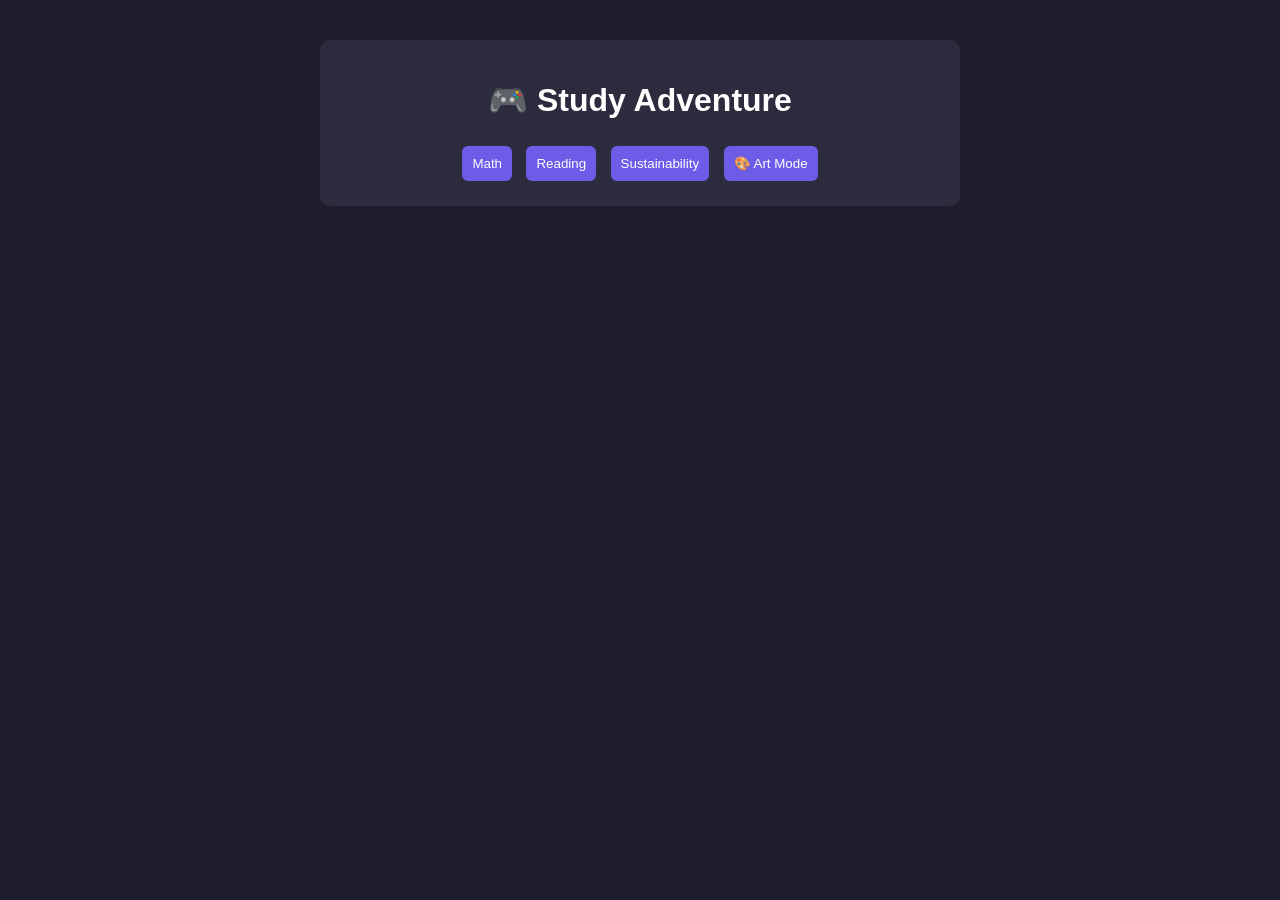
==== index.html @ 5b0965b8 "done!" ====
<!DOCTYPE html>
<html lang="en">
<head>
    <meta charset="UTF-8">
    <meta name="viewport" content="width=device-width, initial-scale=1.0">
    <title>Interactive Study Adventure</title>

    <!-- Main stylesheet -->
    <link rel="stylesheet" href="styles.css">
</head>
<body>

<div class="game-container">

    <!-- ================= MENU SCREEN ================= -->
    <!-- Main entry point where user selects category -->
    <div id="menuScreen" class="screen active">
        <h1>🎮 Study Adventure</h1>

        <!-- Category buttons -->
        <button onclick="chooseCategory('math')">Math</button>
        <button onclick="chooseCategory('reading')">Reading</button>
        <button onclick="chooseCategory('sustainability')">Sustainability</button>
        <button onclick="chooseCategory('art')">🎨 Art Mode</button>
    </div>

    <!-- ================= LEVEL SCREEN ================= -->
    <!-- Allows user to pick difficulty -->
    <div id="levelScreen" class="screen">
        <h2>Select Difficulty</h2>

        <!-- Buttons use dataset to pass difficulty -->
        <button class="level-btn" data-level="easy">Easy</button>
        <button class="level-btn" data-level="medium">Medium</button>
        <button class="level-btn" data-level="hard">Hard</button>
    </div>

    <!-- ================= GAME SCREEN ================= -->
    <!-- Main quiz interface -->
    <div id="gameScreen" class="screen">

        <!-- Timer (used for harder modes if extended later) -->
        <p id="timerText"></p>

        <p id="hintText"></p>

        <!-- Story text (only used in reading mode) -->
        <h3 id="storyText"></h3>

        <!-- Question display -->
        <h2 id="questionText"></h2>

        <!-- Multiple choice container (used dynamically) -->
        <div id="optionsContainer"></div>

        <!-- User input for typing answers -->
        <input type="text" id="answerInput" placeholder="Type answer">

        <br><br>

        <!-- Action buttons -->
        <button id="submitButton" onclick="checkAnswer()">Submit</button>
        <button id="hintButton" onclick="showHint()">Hint</button>
        <button id="skipButton" onclick="skipQuestion()">Skip</button>

        <!-- Feedback messages -->
        <p id="feedback"></p>

        <!-- Score tracking -->
        <h3 id="scoreText">Score: 0</h3>
        <p id="finalScore"></p>

        <!-- Navigation -->
        <button onclick="goToMenu()">Back</button>
    </div>

    <!-- ================= ART SCREEN ================= -->
    <!-- Pixel art grid mode (advanced feature) -->
    <div id="artScreen" class="screen">
        <h2>🎨 Pixel Art Mode</h2>

        <!-- Grid will be dynamically generated via JS -->
        <div id="grid"></div>

        <br>

        <button onclick="goToMenu()">Back</button>
    </div>

</div>

<!-- ===== HINT MODAL ===== -->
<div id="hintModal" class="modal">
    <div class="modal-content">
        <span id="closeHintBtn">&times;</span>
        <p id="modalHintText"></p>
    </div>
</div>

<!-- Grid system script ( Alex's art feature) -->
<script src="grid-art.js"></script>

<!-- Main game logic -->
<script src="Interactive-Study-Adventure-Game-Script.js"></script>

</body>
</html>
---- styles.css ----
/* ================= GLOBAL STYLING ================= */
body {
    margin: 0;
    font-family: Arial;
    background: #1e1e2f;
    color: white;
}

/* Main container for all screens */
.game-container {
    max-width: 600px;
    margin: 40px auto;
    padding: 20px;
    background: #2c2c3e;
    border-radius: 10px;
    text-align: center;
}

/* Screens hidden by default */
.screen {
    display: none;
}

/* Active screen */
.screen.active {
    display: block;
}

/* ================= BUTTON STYLING ================= */
button {
    padding: 10px;
    margin: 5px;
    border: none;
    border-radius: 6px;
    background: #6c5ce7;
    color: white;
    cursor: pointer;
}

/* Hover effect */
button:hover {
    background: #5a4bd1;
}

/* ================= ART GRID ================= */
/* Container is controlled dynamically in JS */
#grid {
    display: grid;
    justify-content: center;
}

/* Individual pixel */
.grid-cell {
    width: 16px;
    height: 16px;
    border: 1px solid #444;
}

/* ===== MODAL STYLING ===== */
.modal {
    display: none; 
    position: fixed; 
    z-index: 1;
    left: 0;
    top: 0;
    width: 100%; 
    height: 100%;
    background-color: rgba(0,0,0,0.6);
}

.modal-content {
    background-color: #2c2c3e;
    margin: 15% auto;
    padding: 20px;
    width: 300px;
    border-radius: 10px;
    text-align: center;
}

#closeHintBtn {
    float: right;
    cursor: pointer;
    font-size: 20px;
}
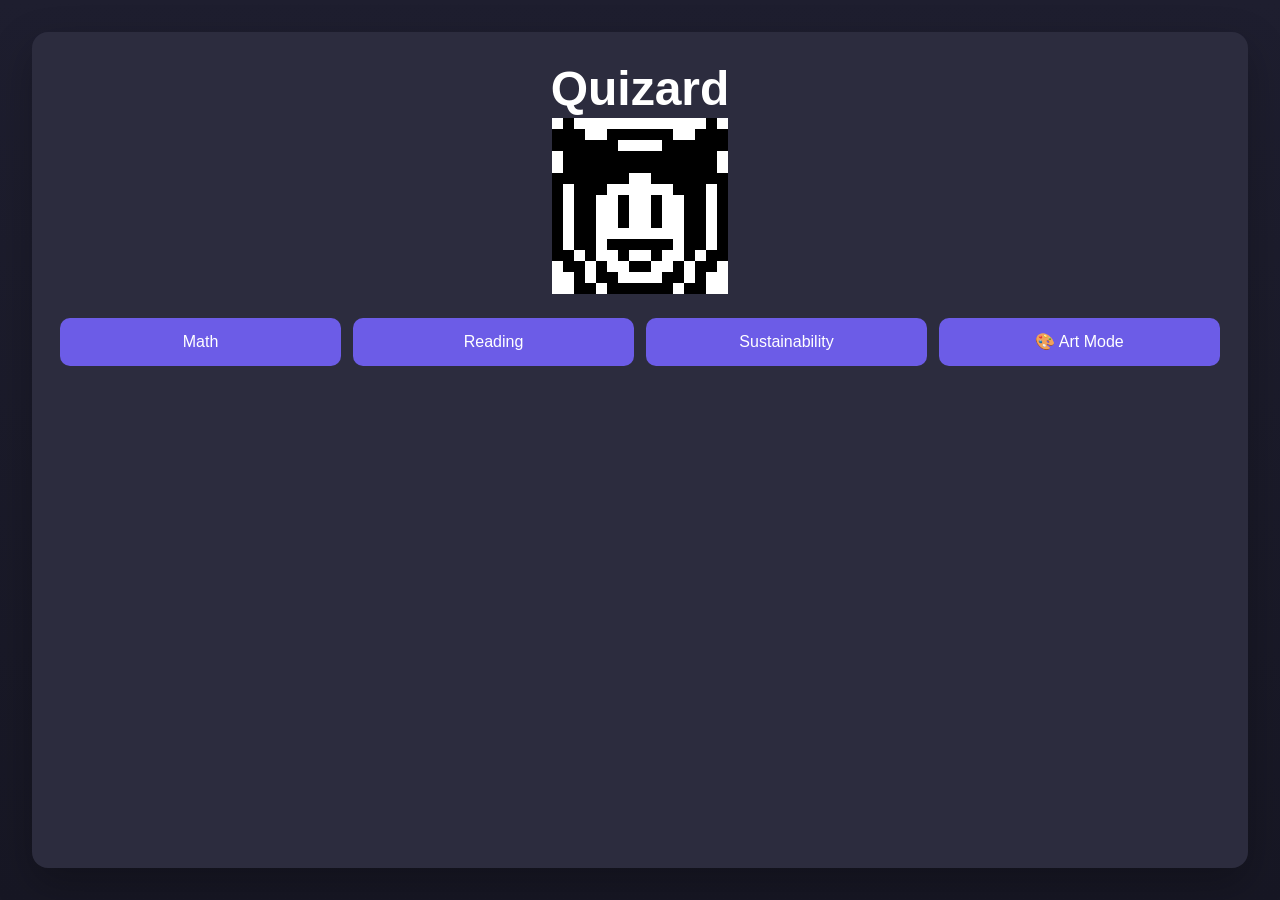
==== commit d92fa59d: "Changes: -Accessibility improvements -Responsive design improvements" ====
--- a/index.html
+++ b/index.html
@@ -1,48 +1,209 @@
-<!DOCTYPE html>
+<!doctype html>
 <html lang="en">
-<head>
-    <meta charset="UTF-8">
-    <meta name="viewport" content="width=device-width, initial-scale=1.0">
+  <head>
+    <meta charset="UTF-8" />
+    <meta name="viewport" content="width=device-width, initial-scale=1.0" />
     <title>Interactive Study Adventure</title>
-
+    <!-- Grid system script ( Alex's art feature) -->
+    <script src="grid-art.js"></script>
+    <!-- Main game logic -->
+    <script src="Interactive-Study-Adventure-Game-Script.js"></script>
     <!-- Main stylesheet -->
-    <link rel="stylesheet" href="styles.css">
-</head>
-<body>
-
-<div class="game-container">
-
-    <!-- ================= MENU SCREEN ================= -->
-    <!-- Main entry point where user selects category -->
-    <div id="menuScreen" class="screen active">
-        <h1>🎮 Study Adventure</h1>
-
+    <link rel="stylesheet" href="styles.css" />
+  </head>
+  <body>
+    <div class="game-container">
+      <!-- ================= MENU SCREEN ================= -->
+      <!-- Main entry point where user selects category -->
+      <div id="menuScreen" class="screen active">
+        <h1 class="brand-title">Quizard</h1>
+        <div id="grid" aria-hidden="true"></div>
+        <script>
+          let Quizard = [
+            [1, 0],
+            [14, 0],
+            [0, 1],
+            [1, 1],
+            [2, 1],
+            [5, 1],
+            [6, 1],
+            [7, 1],
+            [8, 1],
+            [9, 1],
+            [10, 1],
+            [13, 1],
+            [14, 1],
+            [15, 1],
+            [0, 2],
+            [1, 2],
+            [2, 2],
+            [3, 2],
+            [4, 2],
+            [5, 2],
+            [10, 2],
+            [11, 2],
+            [12, 2],
+            [13, 2],
+            [14, 2],
+            [15, 2],
+            [1, 3],
+            [2, 3],
+            [3, 3],
+            [4, 3],
+            [5, 3],
+            [6, 3],
+            [7, 3],
+            [8, 3],
+            [9, 3],
+            [10, 3],
+            [11, 3],
+            [12, 3],
+            [13, 3],
+            [14, 3],
+            [1, 4],
+            [2, 4],
+            [3, 4],
+            [4, 4],
+            [5, 4],
+            [6, 4],
+            [7, 4],
+            [8, 4],
+            [9, 4],
+            [10, 4],
+            [11, 4],
+            [12, 4],
+            [13, 4],
+            [14, 4],
+            [0, 5],
+            [1, 5],
+            [2, 5],
+            [3, 5],
+            [4, 5],
+            [5, 5],
+            [6, 5],
+            [9, 5],
+            [10, 5],
+            [11, 5],
+            [12, 5],
+            [13, 5],
+            [14, 5],
+            [15, 5],
+            [0, 6],
+            [2, 6],
+            [3, 6],
+            [4, 6],
+            [11, 6],
+            [12, 6],
+            [13, 6],
+            [15, 6],
+            [0, 7],
+            [2, 7],
+            [3, 7],
+            [6, 7],
+            [9, 7],
+            [12, 7],
+            [13, 7],
+            [15, 7],
+            [0, 8],
+            [2, 8],
+            [3, 8],
+            [6, 8],
+            [9, 8],
+            [12, 8],
+            [13, 8],
+            [15, 8],
+            [0, 9],
+            [2, 9],
+            [3, 9],
+            [6, 9],
+            [9, 9],
+            [12, 9],
+            [13, 9],
+            [15, 9],
+            [0, 10],
+            [2, 10],
+            [3, 10],
+            [12, 10],
+            [13, 10],
+            [15, 10],
+            [0, 11],
+            [2, 11],
+            [3, 11],
+            [5, 11],
+            [6, 11],
+            [7, 11],
+            [8, 11],
+            [9, 11],
+            [10, 11],
+            [12, 11],
+            [13, 11],
+            [15, 11],
+            [0, 12],
+            [1, 12],
+            [3, 12],
+            [6, 12],
+            [9, 12],
+            [12, 12],
+            [14, 12],
+            [15, 12],
+            [1, 13],
+            [2, 13],
+            [4, 13],
+            [7, 13],
+            [8, 13],
+            [11, 13],
+            [13, 13],
+            [14, 13],
+            [2, 14],
+            [4, 14],
+            [5, 14],
+            [10, 14],
+            [11, 14],
+            [13, 14],
+            [2, 15],
+            [3, 15],
+            [5, 15],
+            [6, 15],
+            [7, 15],
+            [8, 15],
+            [9, 15],
+            [10, 15],
+            [12, 15],
+            [13, 15],
+          ];
+          let myGameLogic = createGrid(16, 16, Quizard);
+        </script>
         <!-- Category buttons -->
-        <button onclick="chooseCategory('math')">Math</button>
-        <button onclick="chooseCategory('reading')">Reading</button>
-        <button onclick="chooseCategory('sustainability')">Sustainability</button>
-        <button onclick="chooseCategory('art')">🎨 Art Mode</button>
-    </div>
-
-    <!-- ================= LEVEL SCREEN ================= -->
-    <!-- Allows user to pick difficulty -->
-    <div id="levelScreen" class="screen">
+        <div class="button-group button-group--menu">
+          <button onclick="chooseCategory('math')">Math</button>
+          <button onclick="chooseCategory('reading')">Reading</button>
+          <button onclick="chooseCategory('sustainability')">
+            Sustainability
+          </button>
+          <button onclick="chooseCategory('art')">&#127912; Art Mode</button>
+        </div>
+      </div>
+
+      <!-- ================= LEVEL SCREEN ================= -->
+      <!-- Allows user to pick difficulty -->
+      <div id="levelScreen" class="screen">
         <h2>Select Difficulty</h2>
 
         <!-- Buttons use dataset to pass difficulty -->
-        <button class="level-btn" data-level="easy">Easy</button>
-        <button class="level-btn" data-level="medium">Medium</button>
-        <button class="level-btn" data-level="hard">Hard</button>
-    </div>
-
-    <!-- ================= GAME SCREEN ================= -->
-    <!-- Main quiz interface -->
-    <div id="gameScreen" class="screen">
-
+        <div class="button-group">
+          <button class="level-btn" data-level="easy">Easy</button>
+          <button class="level-btn" data-level="medium">Medium</button>
+          <button class="level-btn" data-level="hard">Hard</button>
+        </div>
+      </div>
+
+      <!-- ================= GAME SCREEN ================= -->
+      <!-- Main quiz interface -->
+      <div id="gameScreen" class="screen">
         <!-- Timer (used for harder modes if extended later) -->
-        <p id="timerText"></p>
-
-        <p id="hintText"></p>
+        <p id="timerText" role="timer" aria-live="off" aria-atomic="true"></p>
+
+        <p id="hintText" aria-live="polite"></p>
 
         <!-- Story text (only used in reading mode) -->
         <h3 id="storyText"></h3>
@@ -51,57 +212,66 @@
         <h2 id="questionText"></h2>
 
         <!-- Multiple choice container (used dynamically) -->
-        <div id="optionsContainer"></div>
+        <div
+          id="optionsContainer"
+          class="button-group"
+          role="group"
+          aria-label="Answer options"
+        ></div>
 
         <!-- User input for typing answers -->
-        <input type="text" id="answerInput" placeholder="Type answer">
-
-        <br><br>
+        <input
+          type="text"
+          id="answerInput"
+          placeholder="Type answer"
+          aria-label="Type your answer"
+          aria-describedby="questionText"
+        />
 
         <!-- Action buttons -->
-        <button id="submitButton" onclick="checkAnswer()">Submit</button>
-        <button id="hintButton" onclick="showHint()">Hint</button>
-        <button id="skipButton" onclick="skipQuestion()">Skip</button>
+        <div class="button-group button-group--actions">
+          <button id="submitButton" onclick="checkAnswer()">Submit</button>
+          <button id="hintButton" onclick="showHint()">Hint</button>
+          <button id="skipButton" onclick="skipQuestion()">Skip</button>
+        </div>
 
         <!-- Feedback messages -->
-        <p id="feedback"></p>
+        <p id="feedback" role="status" aria-live="polite"></p>
 
         <!-- Score tracking -->
-        <h3 id="scoreText">Score: 0</h3>
-        <p id="finalScore"></p>
+        <h3 id="scoreText" aria-live="polite">Score: 0</h3>
+        <p id="finalScore" role="status" aria-live="polite" tabindex="-1"></p>
 
         <!-- Navigation -->
-        <button onclick="goToMenu()">Back</button>
+        <button class="back-button" onclick="goToMenu()">Back</button>
+      </div>
+
+      <!-- ================= ART SCREEN ================= -->
+      <!-- Pixel art grid mode (advanced feature) -->
+      <div id="artScreen" class="screen">
+        <h2>&#127912; Pixel Art Mode</h2>
+
+        <!-- Grid will be dynamically generated via JS -->
+        <div id="canvas" aria-label="Pixel art canvas"></div>
+        <button class="back-button" onclick="goToMenu()">Back</button>
+      </div>
     </div>
 
-    <!-- ================= ART SCREEN ================= -->
-    <!-- Pixel art grid mode (advanced feature) -->
-    <div id="artScreen" class="screen">
-        <h2>🎨 Pixel Art Mode</h2>
-
-        <!-- Grid will be dynamically generated via JS -->
-        <div id="grid"></div>
-
-        <br>
-
-        <button onclick="goToMenu()">Back</button>
+    <!-- ===== HINT MODAL ===== -->
+    <div
+      id="hintModal"
+      class="modal"
+      role="dialog"
+      aria-modal="true"
+      aria-label="Hint"
+      aria-describedby="modalHintText"
+    >
+      <div class="modal-content">
+        <button type="button" id="closeHintBtn" aria-label="Close hint">
+          &times;
+        </button>
+        <p id="modalHintText"></p>
+      </div>
     </div>
-
-</div>
-
-<!-- ===== HINT MODAL ===== -->
-<div id="hintModal" class="modal">
-    <div class="modal-content">
-        <span id="closeHintBtn">&times;</span>
-        <p id="modalHintText"></p>
-    </div>
-</div>
-
-<!-- Grid system script ( Alex's art feature) -->
-<script src="grid-art.js"></script>
-
-<!-- Main game logic -->
-<script src="Interactive-Study-Adventure-Game-Script.js"></script>
-
-</body>
+  </body>
 </html>
--- a/styles.css
+++ b/styles.css
@@ -1,84 +1,288 @@
+:root {
+  color-scheme: dark;
+  --page-bg: #1e1e2f;
+  --page-bg-alt: #171724;
+  --panel-bg: #2c2c3e;
+  --accent: #6c5ce7;
+  --accent-hover: #5a4bd1;
+  --text: #ffffff;
+  --muted-text: #d7d7e2;
+  --field-bg: #191926;
+  --field-border: #45456a;
+  --panel-width: 42rem;
+  --logo-grid-width: clamp(9rem, 42vw, 11rem);
+  --art-grid-width: clamp(16rem, 82vw, 24rem);
+}
+
+*,
+*::before,
+*::after {
+  box-sizing: border-box;
+}
+
 /* ================= GLOBAL STYLING ================= */
 body {
-    margin: 0;
-    font-family: Arial;
-    background: #1e1e2f;
-    color: white;
+  margin: 0;
+  min-height: 100vh;
+  display: flex;
+  justify-content: center;
+  padding: clamp(12px, 3vw, 32px);
+  font-family: Arial, sans-serif;
+  line-height: 1.5;
+  background: linear-gradient(180deg, var(--page-bg) 0%, var(--page-bg-alt) 100%);
+  color: var(--text);
+}
+
+h1,
+h2,
+h3,
+p {
+  margin: 0;
+  overflow-wrap: anywhere;
+}
+
+h1,
+h2,
+h3 {
+  line-height: 1.2;
+}
+
+.brand-title {
+  font-size: clamp(2rem, 8vw, 3rem);
 }
 
 /* Main container for all screens */
 .game-container {
-    max-width: 600px;
-    margin: 40px auto;
-    padding: 20px;
-    background: #2c2c3e;
-    border-radius: 10px;
-    text-align: center;
+  width: min(100%, var(--panel-width));
+  flex: 1;
+  margin: 0 auto;
+  padding: clamp(16px, 4vw, 28px);
+  background: var(--panel-bg);
+  border-radius: 16px;
+  text-align: center;
+  box-shadow: 0 16px 40px rgba(0, 0, 0, 0.25);
 }
 
 /* Screens hidden by default */
 .screen {
-    display: none;
+  display: none;
 }
 
 /* Active screen */
 .screen.active {
-    display: block;
+  display: block;
+}
+
+.screen > * + * {
+  margin-top: clamp(12px, 2vw, 18px);
+}
+
+.button-group {
+  display: grid;
+  gap: 12px;
+  grid-template-columns: repeat(auto-fit, minmax(9.5rem, 1fr));
+}
+
+.button-group--menu,
+.button-group--actions,
+#optionsContainer {
+  margin-top: clamp(16px, 3vw, 24px);
+}
+
+button,
+input {
+  font: inherit;
 }
 
 /* ================= BUTTON STYLING ================= */
 button {
-    padding: 10px;
-    margin: 5px;
-    border: none;
-    border-radius: 6px;
-    background: #6c5ce7;
-    color: white;
-    cursor: pointer;
+  display: inline-flex;
+  align-items: center;
+  justify-content: center;
+  min-height: 44px;
+  padding: 12px 16px;
+  border: none;
+  border-radius: 10px;
+  background: var(--accent);
+  color: var(--text);
+  cursor: pointer;
+  transition: background-color 160ms ease, transform 160ms ease;
+}
+
+.button-group > button {
+  width: 100%;
+}
+
+.back-button {
+  width: min(100%, 12rem);
 }
 
 /* Hover effect */
 button:hover {
-    background: #5a4bd1;
+  background: var(--accent-hover);
+}
+
+button:active {
+  transform: translateY(1px);
+}
+
+button:focus-visible,
+input:focus-visible,
+#closeHintBtn:focus-visible {
+  outline: 3px solid #ffffff;
+  outline-offset: 2px;
+}
+
+#answerInput {
+  display: block;
+  width: min(100%, 24rem);
+  min-height: 44px;
+  margin: 0 auto;
+  padding: 12px 14px;
+  border: 1px solid var(--field-border);
+  border-radius: 10px;
+  background: var(--field-bg);
+  color: var(--text);
+}
+
+#answerInput::placeholder {
+  color: var(--muted-text);
+}
+
+#storyText,
+#questionText,
+#feedback,
+#scoreText,
+#finalScore,
+#timerText,
+#hintText {
+  max-width: 34rem;
+  margin-left: auto;
+  margin-right: auto;
+}
+
+#storyText {
+  text-align: left;
+}
+
+#feedback,
+#finalScore,
+#timerText,
+#hintText {
+  color: var(--muted-text);
+}
+
+#scoreText {
+  font-size: 1.1rem;
+}
+
+#timerText:empty,
+#hintText:empty,
+#storyText:empty,
+#questionText:empty,
+#optionsContainer:empty,
+#feedback:empty,
+#finalScore:empty {
+  display: none;
 }
 
 /* ================= ART GRID ================= */
 /* Container is controlled dynamically in JS */
 #grid {
-    display: grid;
-    justify-content: center;
+  display: grid;
+  width: min(100%, var(--logo-grid-width));
+  margin: 0 auto;
 }
 
 /* Individual pixel */
 .grid-cell {
-    width: 16px;
-    height: 16px;
-    border: 1px solid #444;
+  width: 100%;
+  aspect-ratio: 1 / 1;
+  border: 0;
+}
+
+#canvas {
+  display: grid;
+  width: min(100%, var(--art-grid-width));
+  margin: 0 auto;
+}
+
+.canvas-cell:hover {
+  filter: brightness(0.75);
+}
+
+.canvas-cell {
+  min-height: 0;
+  padding: 0;
+  width: 100%;
+  aspect-ratio: 1 / 1;
+  border-radius: 0;
+  background-color: white;
+  border: 1px solid #cccccc;
+}
+
+.canvas-cell[aria-pressed="true"] {
+  background-color: black;
 }
 
 /* ===== MODAL STYLING ===== */
 .modal {
-    display: none; 
-    position: fixed; 
-    z-index: 1;
-    left: 0;
-    top: 0;
-    width: 100%; 
-    height: 100%;
-    background-color: rgba(0,0,0,0.6);
+  display: none;
+  position: fixed;
+  inset: 0;
+  z-index: 1;
+  padding: 16px;
+  background-color: rgba(0, 0, 0, 0.6);
 }
 
 .modal-content {
-    background-color: #2c2c3e;
-    margin: 15% auto;
-    padding: 20px;
-    width: 300px;
-    border-radius: 10px;
+  background-color: var(--panel-bg);
+  margin: clamp(24px, 10vh, 96px) auto 0;
+  max-height: calc(100vh - 32px);
+  overflow: auto;
+  padding: 20px;
+  width: min(100%, 24rem);
+  border-radius: 14px;
+  text-align: center;
+}
+
+#closeHintBtn {
+  float: right;
+  display: inline-flex;
+  align-items: center;
+  justify-content: center;
+  min-width: 44px;
+  min-height: 44px;
+  padding: 0;
+  border: 0;
+  background: transparent;
+  color: inherit;
+  cursor: pointer;
+  font-size: 20px;
+  line-height: 1;
+}
+
+#closeHintBtn:hover {
+  background: transparent;
+}
+
+@media (max-width: 640px) {
+  .button-group {
+    grid-template-columns: 1fr;
+  }
+}
+
+@media (max-width: 480px) {
+  body {
+    padding: 12px;
+  }
+
+  .game-container {
+    padding: 16px;
+    border-radius: 12px;
+  }
+
+  #storyText {
     text-align: center;
-}
-
-#closeHintBtn {
-    float: right;
-    cursor: pointer;
-    font-size: 20px;
-}
+  }
+}
